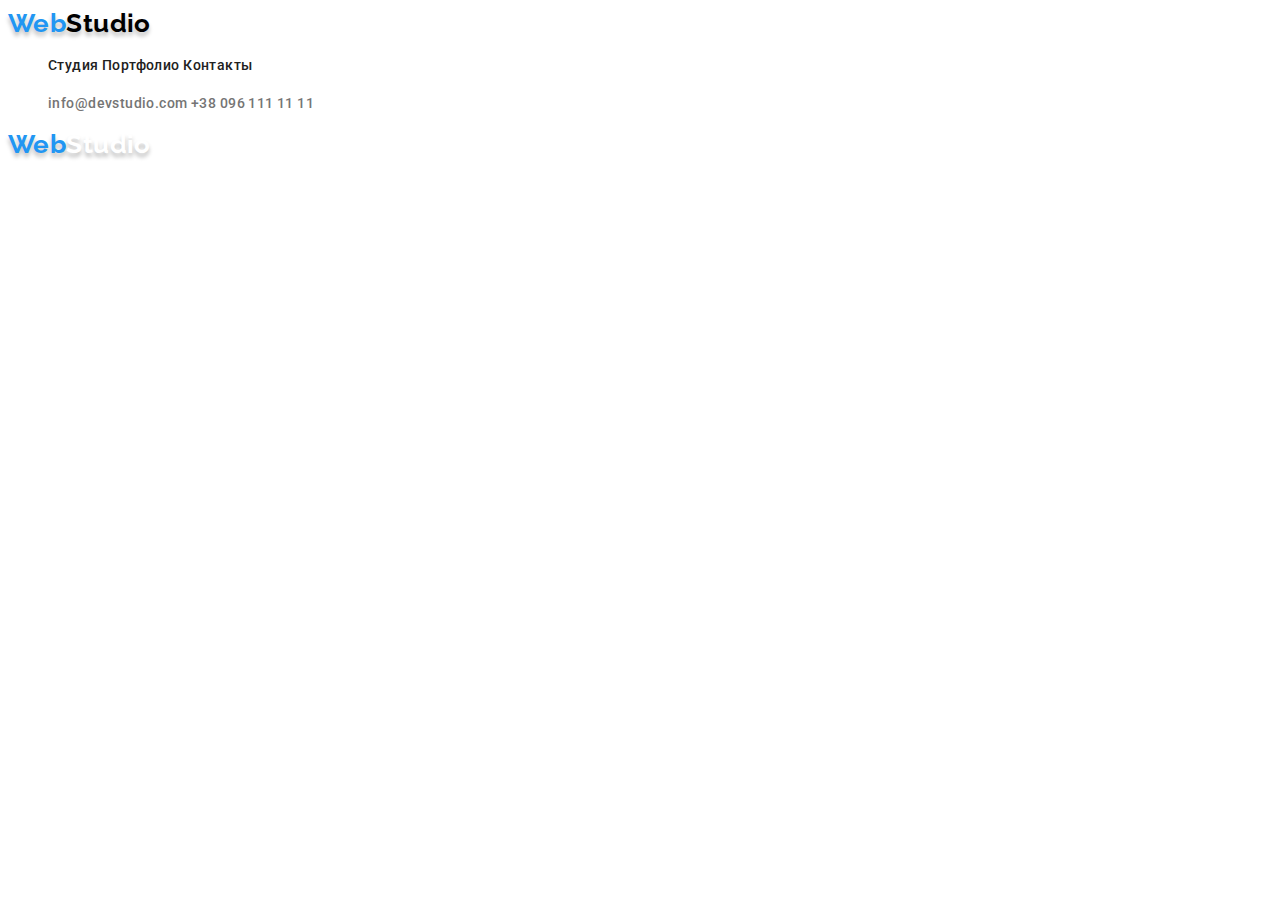
==== portfolio.html @ 72d7a4d5 "Добавлены стили к странице index.html" ====
<!DOCTYPE html>
<html lang="en">

<head>
    <meta charset="UTF-8">
    <meta name="viewport" content="width=device-width, initial-scale=1.0">
    <title>Document</title>
    <link rel="stylesheet" href="./css/style.css">
    <link rel="preconnect" href="https://fonts.gstatic.com">
    <link rel="preconnect" href="https://fonts.gstatic.com">
    <link
        href="https://fonts.googleapis.com/css2?family=Raleway:wght@700&family=Roboto:wght@400;500;700;900&display=swap"
        rel="stylesheet">
</head>

<body>
    <!-- Шапка сайта -->
    <header>
        <nav>
            <a href="./index.html" class="logo"><span class="logo-blue-part">Web</span>Studio</a>
            <ul class="nav-list">
                <li class="nav-items">
                    <a class="nav-link" href="./index.html">Студия</a>
                </li>
                <li class="nav-items">
                    <a class="nav-link" href="./portfolio.html">Портфолио</a>
                </li>
                <li class="nav-items">
                    <a class="nav-link" href="">Контакты</a>
                </li>
            </ul>
        </nav>
        <ul class="contacts-list">
            <li class="contacts-items">
                <a class="contacts-link" href="mailto:info@devstudio.com">info@devstudio.com</a>
            </li>
            <li class="contacts-items">
                <a class="contacts-link" href="tel:+380961111111">+38 096 111 11 11</a>
            </li>
        </ul>
    </header>
    <main>

    </main>
    <!-- Подвал -->
    <footer>
        <a href="" class="logo"><span class="logo-blue-part">Web</span>Studio</a>
        <address>
            <p>г. Киев, пр-т Леси Украинки, 26</p>
            <p class="mail-phone">info@example.com</p>
            <p class="mail-phone">+38 099 111 11 11</p>
        </address>
    </footer>
</body>

</html>
---- css/style.css ----
/* Общие стили */
:root {
  --primery-text-color: #757575;
  --section-title-color: #212121;
  --accent-color: #2196f3;
  --white-color: #ffffff;
  --header-logo-color: #000000;
  --logos-shadow-color: rgba(0, 0, 0, 0.25);
  --footer-mail-phone-color: rgba(255, 255, 255, 0.6);
}
body {
  font-family: 'Roboto', sans-serif;
  color: var(--primery-text-color);
  font-size: 14px;
  line-height: 1.7;
  letter-spacing: 0.03em;
}
a {
  text-decoration: none;
}
ul li {
  list-style-type: none;
  display: inline;
}
.section-title {
  color: var(--section-title-color);
  text-align: center;
  font-weight: 700;
  font-size: 36px;
  line-height: 1.67;
}

.buttons {
  cursor: pointer;
  border: 0;
  font-size: 16px;
}
.subtitle {
  color: var(--section-title-color);
}

/* Хедер */
.logo {
  font-family: 'Raleway', 'Roboto', sans-serif;
  font-size: 26px;
  line-height: 1.2;
  font-weight: 700;
  text-shadow: 0px 4px 4px var(--logos-shadow-color);
}
header .logo {
  color: var(--header-logo-color);
}
.logo .logo-blue-part {
  color: #2196f3;
}

.nav-link {
  color: var(--section-title-color);
  font-weight: 500;
  line-height: 1.17;
}
.contacts-link {
  font-weight: 500;
  line-height: 1.14;
  color: var(--primery-text-color);
}
.nav-link:hover,
.contacts-link:hover,
.nav-link:focus,
.contacts-link:focus,
.mail-phone:hover {
  color: var(--accent-color);
}

/* Герой */

.hero-title {
  color: var(--white-color);
  font-weight: 900;
  font-size: 44px;
  line-height: 1.36;
  text-align: center;
  letter-spacing: 0.06em;
  text-transform: uppercase;
}
.hero-button {
  color: var(--white-color);
  background-color: var(--accent-color);
}

/* Преимущиства */
.benefits-items {
  display: inline;
}

.benefits-section .subtitle {
  line-height: 1.14;
  text-transform: uppercase;
  text-align: left;
}
.benefits-section .subtitle-description {
  font-weight: 400;
  line-height: 1.71;
}
/* Услуги компании */

/* Работники компании */

.team-section li {
  font-size: 16px;
  text-align: center;
  line-height: 1.9;
}
.team-section .subtitle {
  font-weight: 500;
}
.team-section .subtitle-description {
  font-weight: 400;
}
/* Футер */
footer .logo {
  color: var(--white-color);
}
footer address {
  font-style: normal;
  font-weight: 400;
  line-height: 1.71;
  color: var(--white-color);
}
.mail-phone {
  color: var(--footer-mail-phone-color);
}
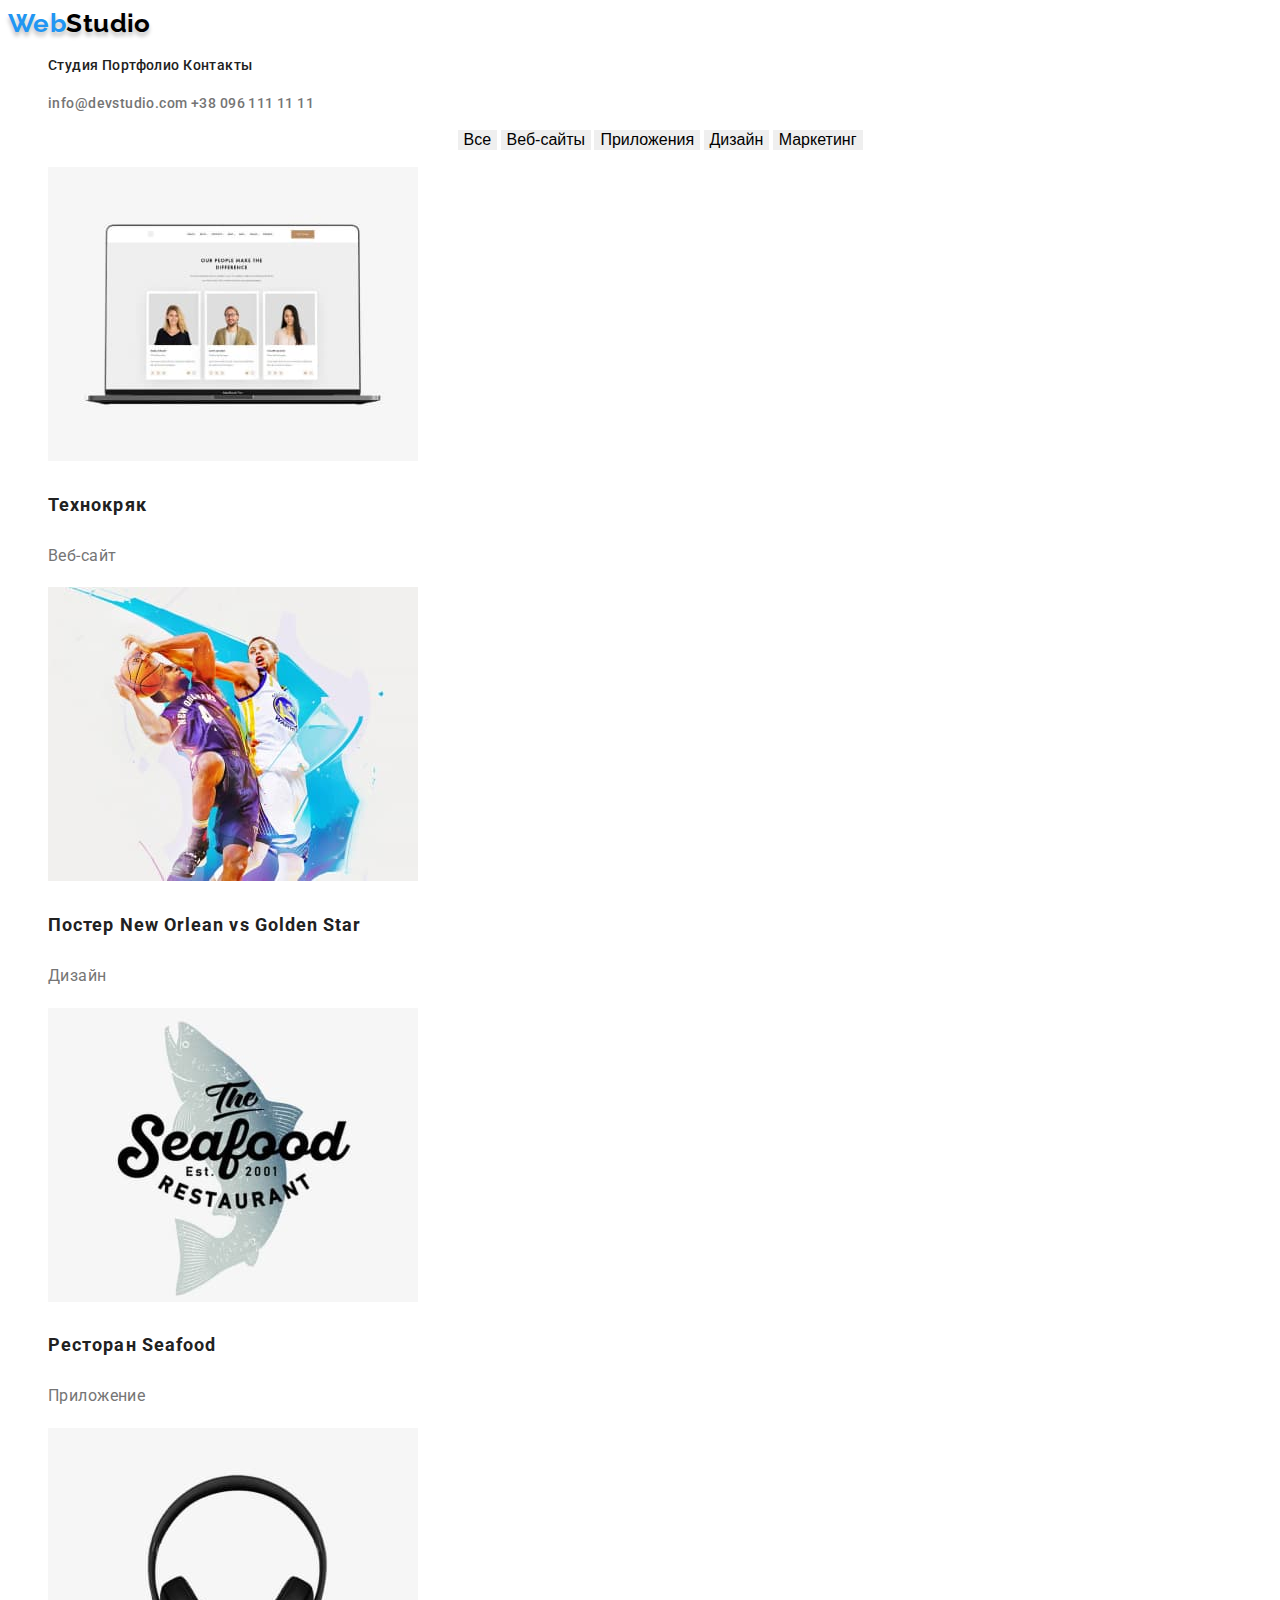
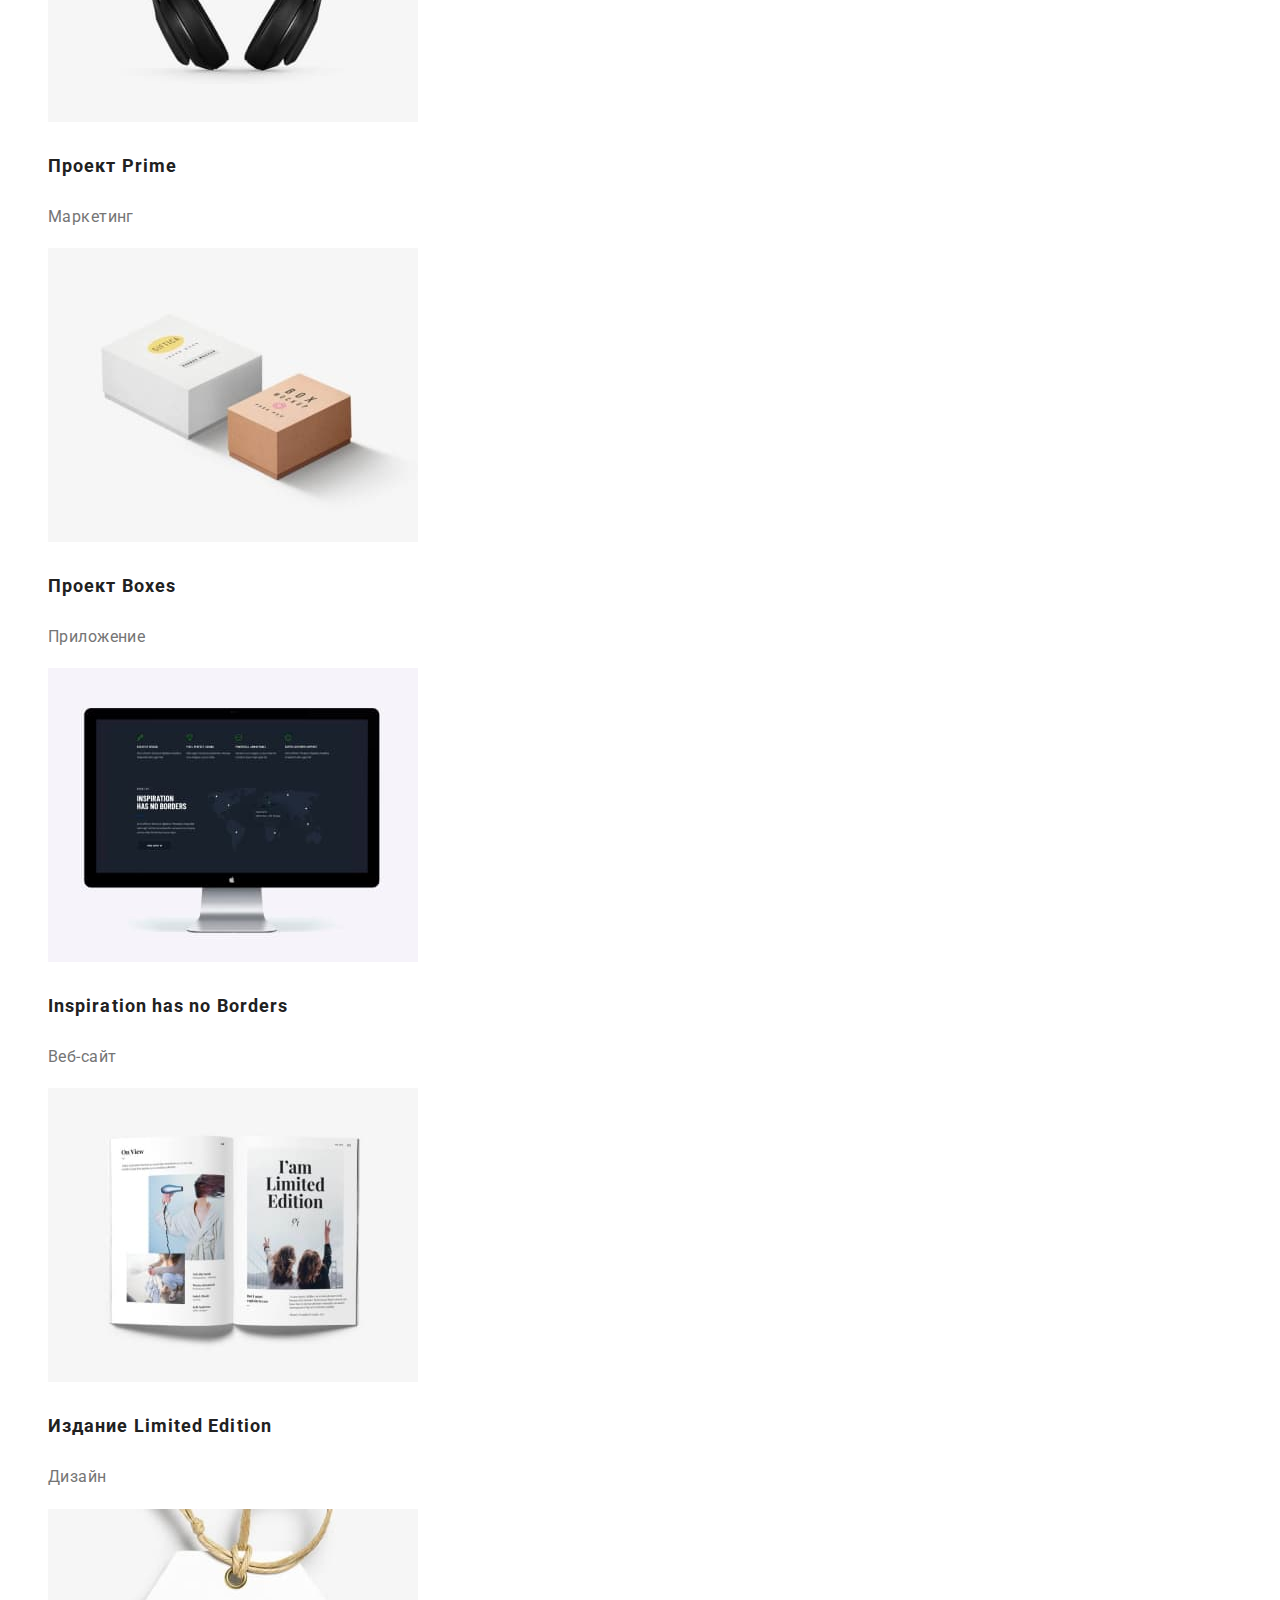
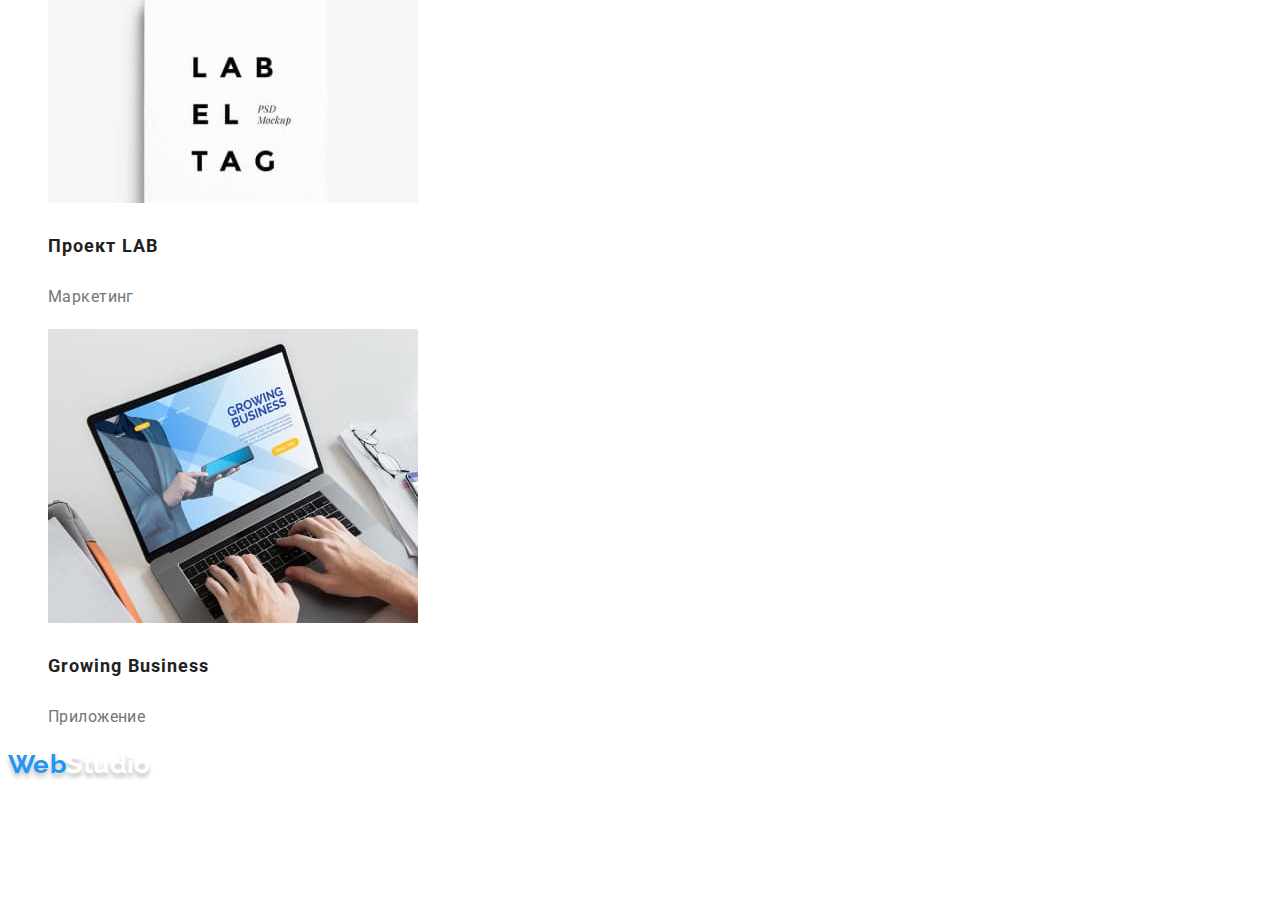
==== commit 7f5f9186: "Добавлено страницу Портфолио" ====
--- a/portfolio.html
+++ b/portfolio.html
@@ -7,10 +7,7 @@
     <title>Document</title>
     <link rel="stylesheet" href="./css/style.css">
     <link rel="preconnect" href="https://fonts.gstatic.com">
-    <link rel="preconnect" href="https://fonts.gstatic.com">
-    <link
-        href="https://fonts.googleapis.com/css2?family=Raleway:wght@700&family=Roboto:wght@400;500;700;900&display=swap"
-        rel="stylesheet">
+    <link href="https://fonts.googleapis.com/css2?family=Raleway:wght@700&family=Roboto:wght@400;500;700;900&display=swap" rel="stylesheet">
 </head>
 
 <body>
@@ -20,31 +17,114 @@
             <a href="./index.html" class="logo"><span class="logo-blue-part">Web</span>Studio</a>
             <ul class="nav-list">
                 <li class="nav-items">
-                    <a class="nav-link" href="./index.html">Студия</a>
+                    <a class="header-link nav-link" href="./index.html">Студия</a>
                 </li>
                 <li class="nav-items">
-                    <a class="nav-link" href="./portfolio.html">Портфолио</a>
+                    <a class="header-link nav-link" href="./portfolio.html">Портфолио</a>
                 </li>
                 <li class="nav-items">
-                    <a class="nav-link" href="">Контакты</a>
+                    <a class="header-link nav-link" href="">Контакты</a>
                 </li>
             </ul>
         </nav>
         <ul class="contacts-list">
             <li class="contacts-items">
-                <a class="contacts-link" href="mailto:info@devstudio.com">info@devstudio.com</a>
+                <a class="header-link contacts-link" href="mailto:info@devstudio.com">info@devstudio.com</a>
             </li>
             <li class="contacts-items">
-                <a class="contacts-link" href="tel:+380961111111">+38 096 111 11 11</a>
+                <a class="header-link contacts-link" href="tel:+380961111111">+38 096 111 11 11</a>
             </li>
         </ul>
     </header>
     <main>
-
+        <section>
+            <ul class="portfolio-buttons">
+                <li>
+                    <button class="buttons" type="button">Все</button>
+                </li>
+                <li>
+                    <button class="buttons" type="button">Веб-сайты</button>
+                </li>
+                <li>
+                    <button class="buttons" type="button">Приложения</button>
+                </li>
+                <li>
+                    <button class="buttons" type="button">Дизайн</button>
+                </li>
+                <li>
+                    <button class="buttons" type="button">Маркетинг</button>
+                </li>
+            </ul>
+            <ul class="portfolio-projects">
+                <li>
+                    <a href="">
+                        <img src="./images/project1.jpg" alt="Первый проект">
+                        <h3 class="subtitle">Технокряк</h3>
+                        <p class="subtitle-description">Веб-сайт</p>
+                    </a>
+                </li>
+                <li>
+                    <a href="">    
+                        <img src="./images/project2.jpg" alt="Второй проект">
+                        <h3 class="subtitle">Постер New Orlean vs Golden Star</h3>
+                        <p class="subtitle-description">Дизайн</p>
+                    </a>
+                </li>
+                <li>
+                    <a href="">    
+                        <img src="./images/project3.jpg" alt="Третий проект">
+                        <h3 class="subtitle">Ресторан Seafood</h3>
+                        <p class="subtitle-description">Приложение</p>
+                    </a>
+                </li>
+                <li>
+                    <a href="">    
+                        <img src="./images/project4.jpg" alt="Четвертый проект">
+                        <h3 class="subtitle">Проект Prime</h3>
+                        <p class="subtitle-description">Маркетинг</p>
+                    </a>
+                </li>
+                <li>
+                    <a href="">    
+                        <img src="./images/project5.jpg" alt="Пятый проект">
+                        <h3 class="subtitle">Проект Boxes</h3>
+                        <p class="subtitle-description">Приложение</p>
+                    </a>
+                </li>
+                <li>
+                    <a href="">    
+                        <img src="./images/project6.jpg" alt="Шестой проект">
+                        <h3 class="subtitle">Inspiration has no Borders</h3>
+                        <p class="subtitle-description">Веб-сайт</p>
+                    </a>
+                </li>
+                <li>
+                    <a href="">    
+                        <img src="./images/project7.jpg" alt="Седьмой проект">
+                        <h3 class="subtitle">Издание Limited Edition</h3>
+                        <p class="subtitle-description">Дизайн</p>
+                    </a>
+                </li>
+                <li>
+                   <a href="">       
+                    <img src="./images/project8.jpg" alt="Восьмой проект">
+                    <h3 class="subtitle">Проект LAB</h3>
+                    <p class="subtitle-description">Маркетинг</p>
+                </a>
+                </li>
+                <li>
+                   <a href="">       
+                    <img src="./images/project9.jpg" alt="Девятый проект">
+                    <h3 class="subtitle">Growing Business</h3>
+                    <p class="subtitle-description">Приложение</p>
+                </a>
+                </li>
+            </ul>
+        </section>
     </main>
     <!-- Подвал -->
     <footer>
-        <a href="" class="logo"><span class="logo-blue-part">Web</span>Studio</a>
+        <a href="./index.html" class="logo"><span class="logo-blue-part">Web</span>Studio</a>
         <address>
             <p>г. Киев, пр-т Леси Украинки, 26</p>
             <p class="mail-phone">info@example.com</p>
--- a/css/style.css
+++ b/css/style.css
@@ -5,11 +5,12 @@
   --accent-color: #2196f3;
   --white-color: #ffffff;
   --header-logo-color: #000000;
-  --logos-shadow-color: rgba(0, 0, 0, 0.25);
+  --logos-buttons-shadow: rgba(0, 0, 0, 0.25);
   --footer-mail-phone-color: rgba(255, 255, 255, 0.6);
+  --portfolio-buttons-color: #f5f4fa;
 }
 body {
-  font-family: 'Roboto', sans-serif;
+  font-family: 'Roboto', 'Arial', sans-serif;
   color: var(--primery-text-color);
   font-size: 14px;
   line-height: 1.7;
@@ -27,7 +28,6 @@
   text-align: center;
   font-weight: 700;
   font-size: 36px;
-  line-height: 1.67;
 }
 
 .buttons {
@@ -41,11 +41,11 @@
 
 /* Хедер */
 .logo {
-  font-family: 'Raleway', 'Roboto', sans-serif;
+  font-family: 'Raleway', 'Roboto', 'Arial', sans-serif;
   font-size: 26px;
   line-height: 1.2;
   font-weight: 700;
-  text-shadow: 0px 4px 4px var(--logos-shadow-color);
+  text-shadow: 0px 4px 4px var(--logos-buttons-shadow);
 }
 header .logo {
   color: var(--header-logo-color);
@@ -53,27 +53,26 @@
 .logo .logo-blue-part {
   color: #2196f3;
 }
-
+.header-link {
+  font-weight: 500;
+}
 .nav-link {
   color: var(--section-title-color);
-  font-weight: 500;
   line-height: 1.17;
 }
 .contacts-link {
-  font-weight: 500;
   line-height: 1.14;
   color: var(--primery-text-color);
 }
-.nav-link:hover,
-.contacts-link:hover,
-.nav-link:focus,
-.contacts-link:focus,
-.mail-phone:hover {
+.header-link:hover,
+.header-link:focus,
+.mail-phone:hover,
+.mail-phone:focus {
   color: var(--accent-color);
+  outline: none;
 }
 
 /* Герой */
-
 .hero-title {
   color: var(--white-color);
   font-weight: 900;
@@ -92,16 +91,12 @@
 .benefits-items {
   display: inline;
 }
-
 .benefits-section .subtitle {
   line-height: 1.14;
   text-transform: uppercase;
   text-align: left;
 }
-.benefits-section .subtitle-description {
-  font-weight: 400;
-  line-height: 1.71;
-}
+
 /* Услуги компании */
 
 /* Работники компании */
@@ -114,19 +109,44 @@
 .team-section .subtitle {
   font-weight: 500;
 }
-.team-section .subtitle-description {
-  font-weight: 400;
-}
+
 /* Футер */
 footer .logo {
   color: var(--white-color);
 }
 footer address {
   font-style: normal;
-  font-weight: 400;
-  line-height: 1.71;
   color: var(--white-color);
 }
 .mail-phone {
   color: var(--footer-mail-phone-color);
 }
+
+/* Страница портфолио */
+.portfolio-buttons .battons {
+  color: var(--section-title-color);
+  background-color: var(--portfolio-buttons-color);
+  font-weight: 500;
+  line-height: 1.62;
+}
+.buttons:hover,
+.buttons:focus {
+  color: var(--white-color);
+  background-color: var(--accent-color);
+  outline: none;
+  filter: drop-shadow(0px 4px 4px var(--logos-buttons-shadow));
+}
+.portfolio-buttons {
+  text-align: center;
+}
+.portfolio-projects .subtitle {
+  font-weight: 700;
+  font-size: 18px;
+  line-height: 2;
+  letter-spacing: 0.06em;
+}
+.subtitle-description {
+  color: var(--primery-text-color);
+  font-size: 16px;
+  line-height: 1.9;
+}
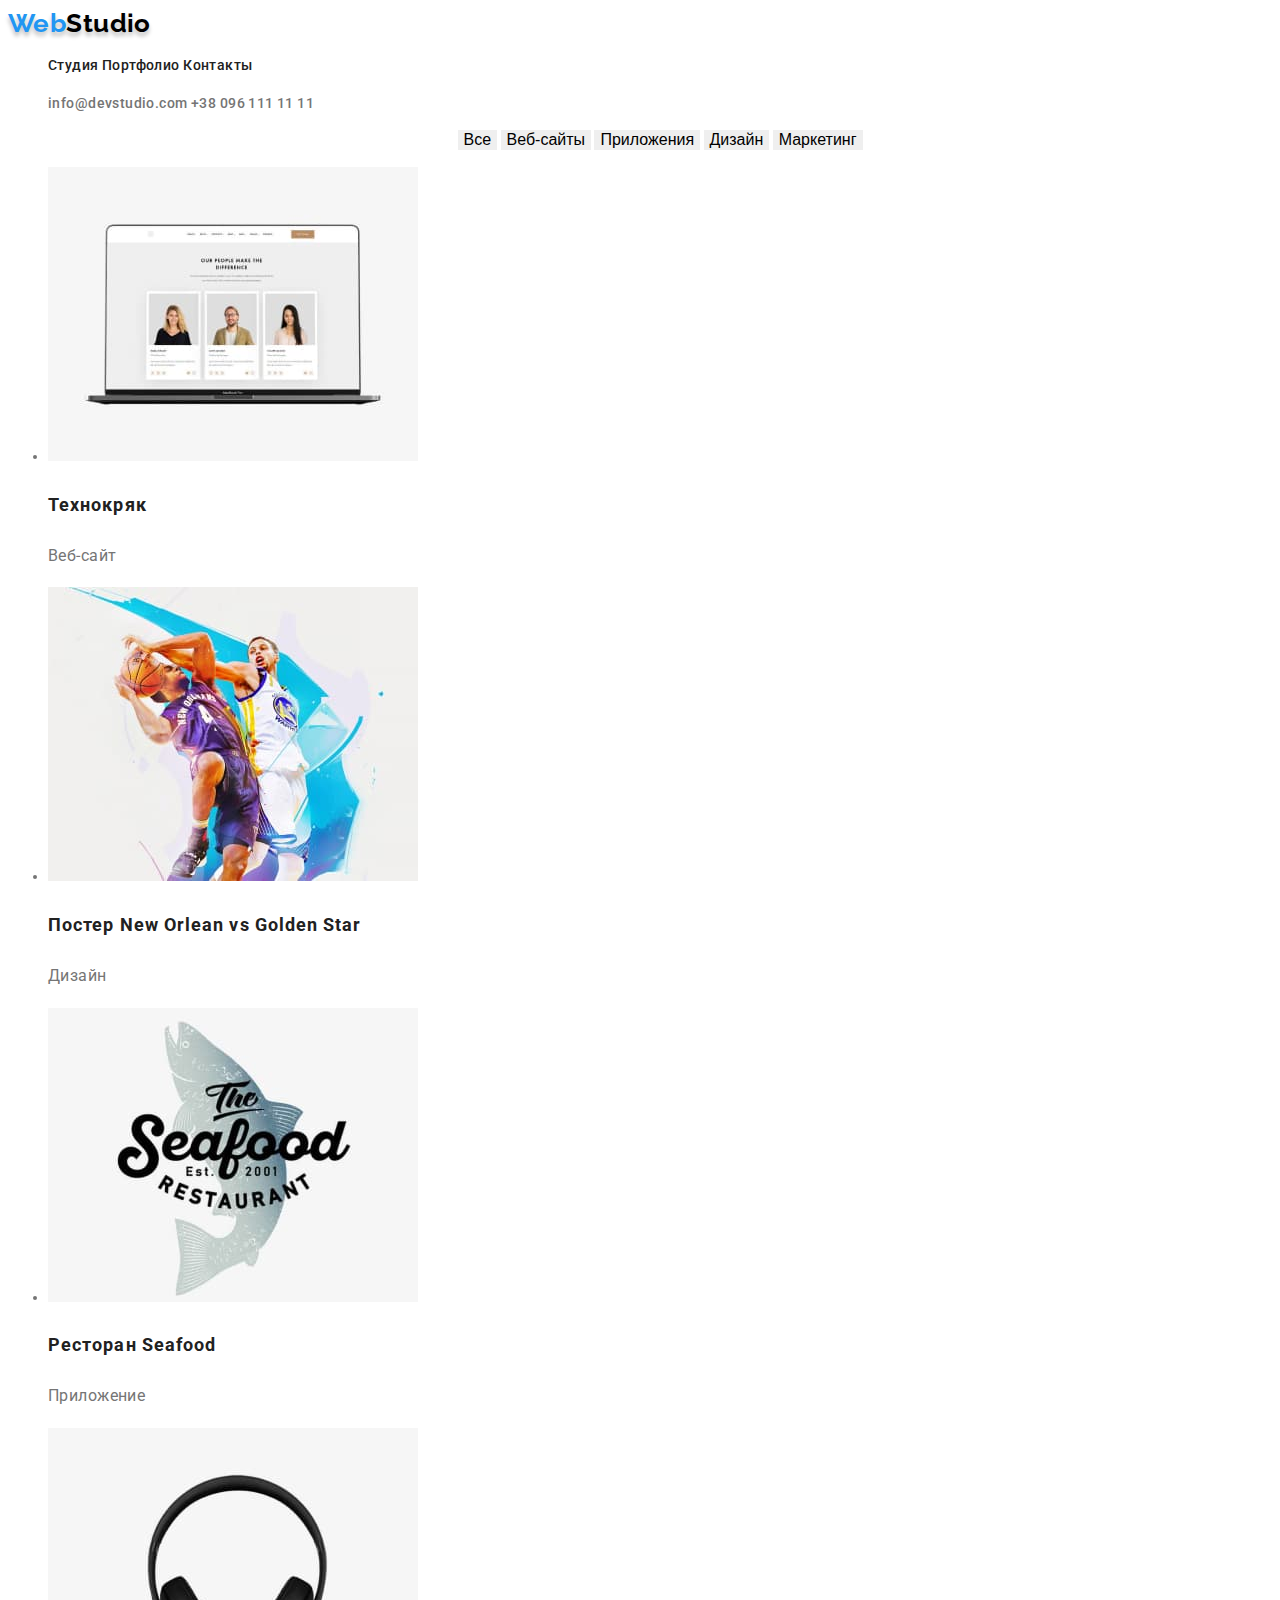
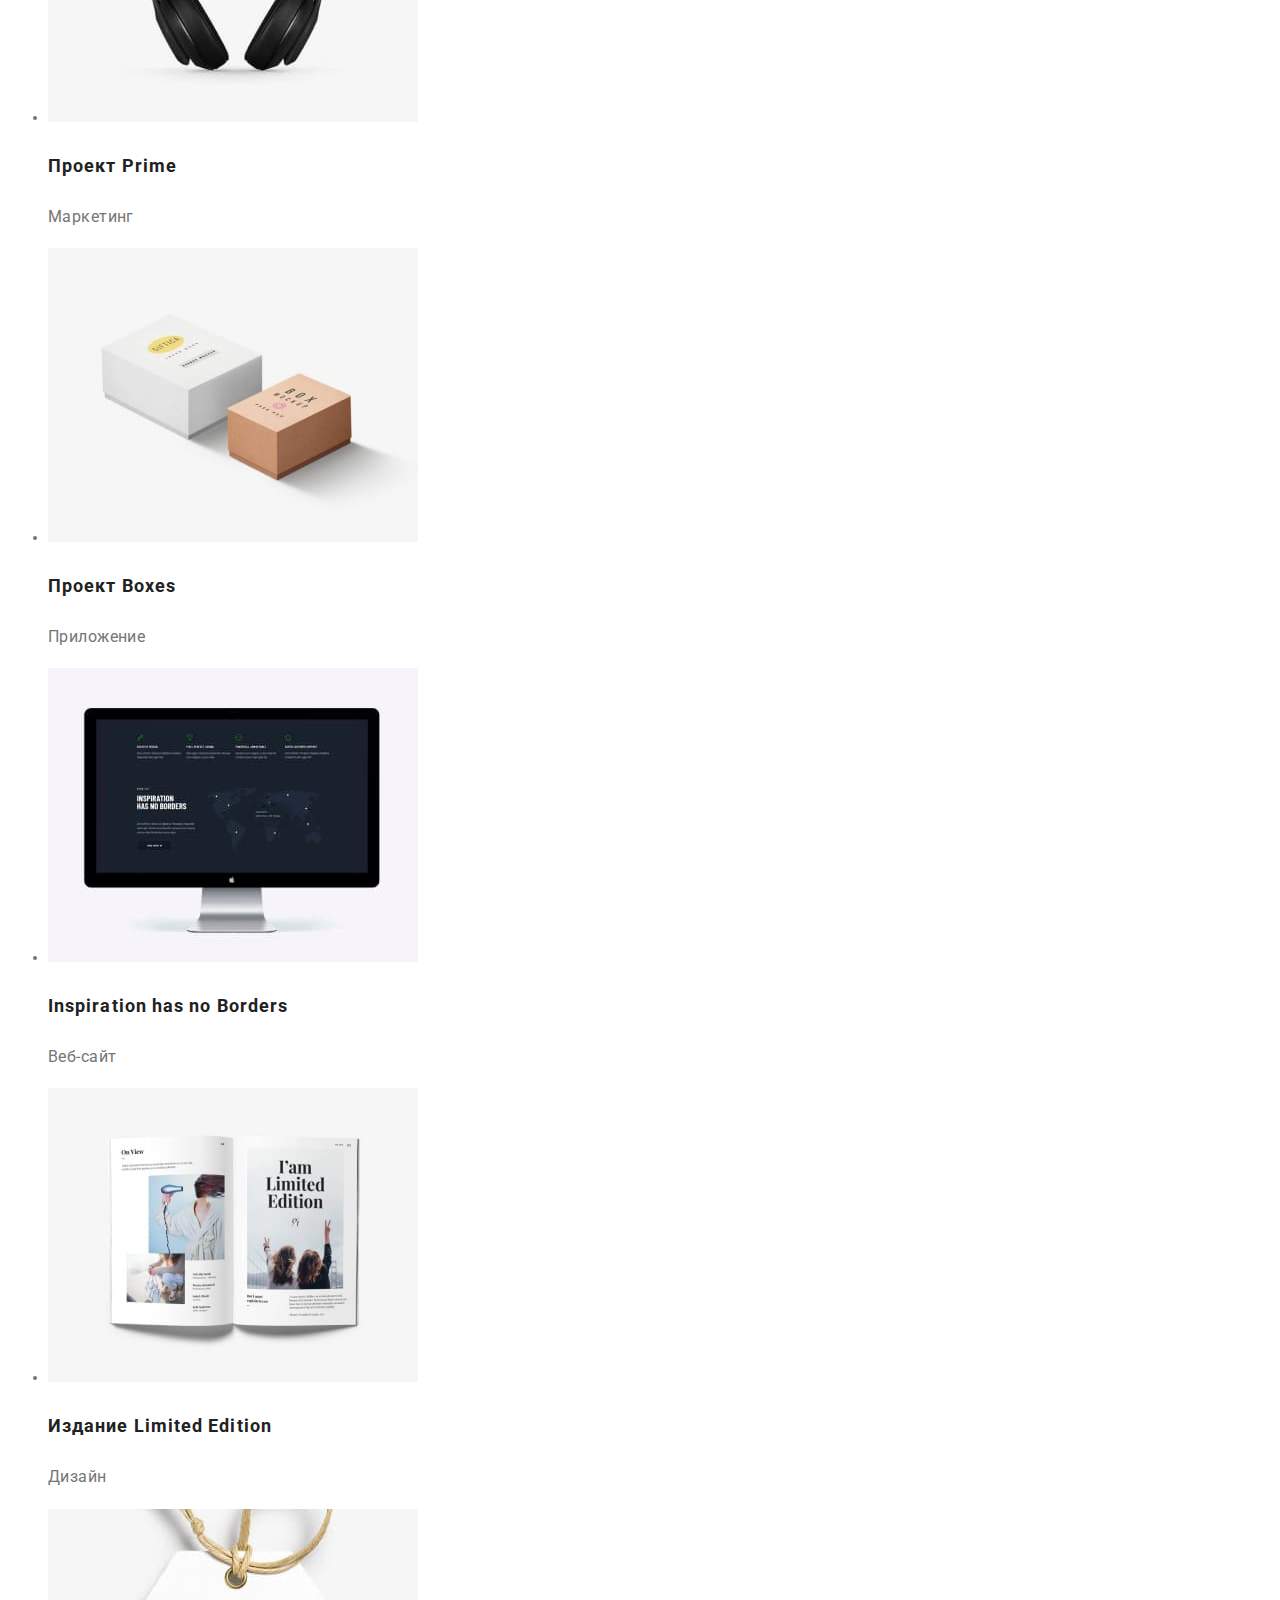
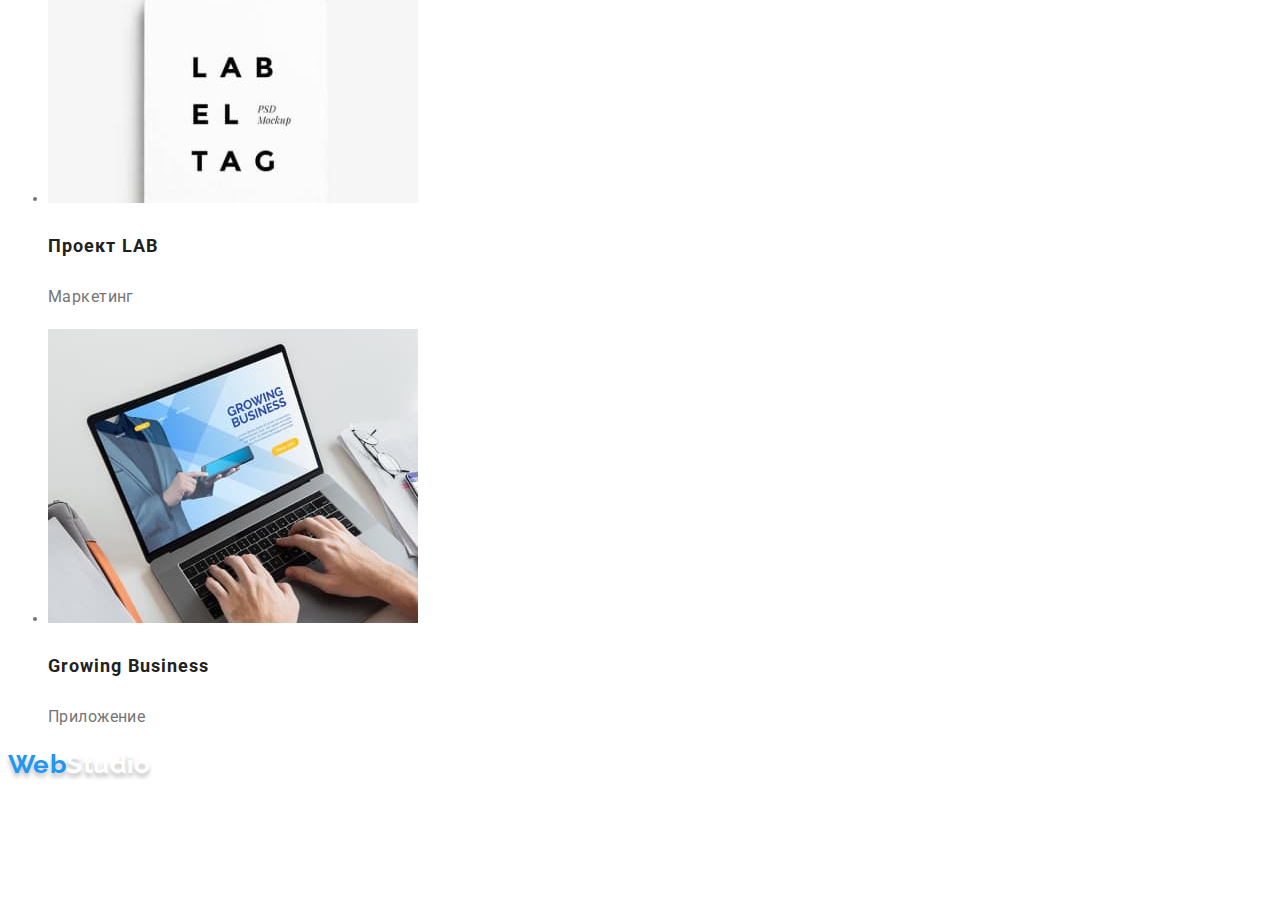
==== commit 38b9132c: "Удалены глобальные стили элементов" ====
--- a/portfolio.html
+++ b/portfolio.html
@@ -39,81 +39,81 @@
     <main>
         <section>
             <ul class="portfolio-buttons">
-                <li>
+                <li class="portfolio-buttons-item">
                     <button class="buttons" type="button">Все</button>
                 </li>
-                <li>
+                <li class="portfolio-buttons-item">
                     <button class="buttons" type="button">Веб-сайты</button>
                 </li>
-                <li>
+                <li class="portfolio-buttons-item">
                     <button class="buttons" type="button">Приложения</button>
                 </li>
-                <li>
+                <li class="portfolio-buttons-item">
                     <button class="buttons" type="button">Дизайн</button>
                 </li>
-                <li>
+                <li class="portfolio-buttons-item">
                     <button class="buttons" type="button">Маркетинг</button>
                 </li>
             </ul>
             <ul class="portfolio-projects">
                 <li>
-                    <a href="">
+                    <a href="" class="portfolio-projects-link">
                         <img src="./images/project1.jpg" alt="Первый проект">
                         <h3 class="subtitle">Технокряк</h3>
                         <p class="subtitle-description">Веб-сайт</p>
                     </a>
                 </li>
                 <li>
-                    <a href="">    
+                    <a href="" class="portfolio-projects-link">    
                         <img src="./images/project2.jpg" alt="Второй проект">
                         <h3 class="subtitle">Постер New Orlean vs Golden Star</h3>
                         <p class="subtitle-description">Дизайн</p>
                     </a>
                 </li>
                 <li>
-                    <a href="">    
+                    <a href="" class="portfolio-projects-link">    
                         <img src="./images/project3.jpg" alt="Третий проект">
                         <h3 class="subtitle">Ресторан Seafood</h3>
                         <p class="subtitle-description">Приложение</p>
                     </a>
                 </li>
                 <li>
-                    <a href="">    
+                    <a href="" class="portfolio-projects-link">    
                         <img src="./images/project4.jpg" alt="Четвертый проект">
                         <h3 class="subtitle">Проект Prime</h3>
                         <p class="subtitle-description">Маркетинг</p>
                     </a>
                 </li>
                 <li>
-                    <a href="">    
+                    <a href="" class="portfolio-projects-link">    
                         <img src="./images/project5.jpg" alt="Пятый проект">
                         <h3 class="subtitle">Проект Boxes</h3>
                         <p class="subtitle-description">Приложение</p>
                     </a>
                 </li>
                 <li>
-                    <a href="">    
+                    <a href="" class="portfolio-projects-link">    
                         <img src="./images/project6.jpg" alt="Шестой проект">
                         <h3 class="subtitle">Inspiration has no Borders</h3>
                         <p class="subtitle-description">Веб-сайт</p>
                     </a>
                 </li>
                 <li>
-                    <a href="">    
+                    <a href="" class="portfolio-projects-link">    
                         <img src="./images/project7.jpg" alt="Седьмой проект">
                         <h3 class="subtitle">Издание Limited Edition</h3>
                         <p class="subtitle-description">Дизайн</p>
                     </a>
                 </li>
                 <li>
-                   <a href="">       
+                   <a href="" class="portfolio-projects-link">       
                     <img src="./images/project8.jpg" alt="Восьмой проект">
                     <h3 class="subtitle">Проект LAB</h3>
                     <p class="subtitle-description">Маркетинг</p>
                 </a>
                 </li>
                 <li>
-                   <a href="">       
+                   <a href="" class="portfolio-projects-link">       
                     <img src="./images/project9.jpg" alt="Девятый проект">
                     <h3 class="subtitle">Growing Business</h3>
                     <p class="subtitle-description">Приложение</p>
--- a/css/style.css
+++ b/css/style.css
@@ -16,10 +16,16 @@
   line-height: 1.7;
   letter-spacing: 0.03em;
 }
-a {
+.logo,
+.header-link,
+.services-section-link,
+.portfolio-projects-link {
   text-decoration: none;
 }
-ul li {
+.nav-items,
+.contacts-items,
+.services-section-items,
+.portfolio-buttons-item {
   list-style-type: none;
   display: inline;
 }
